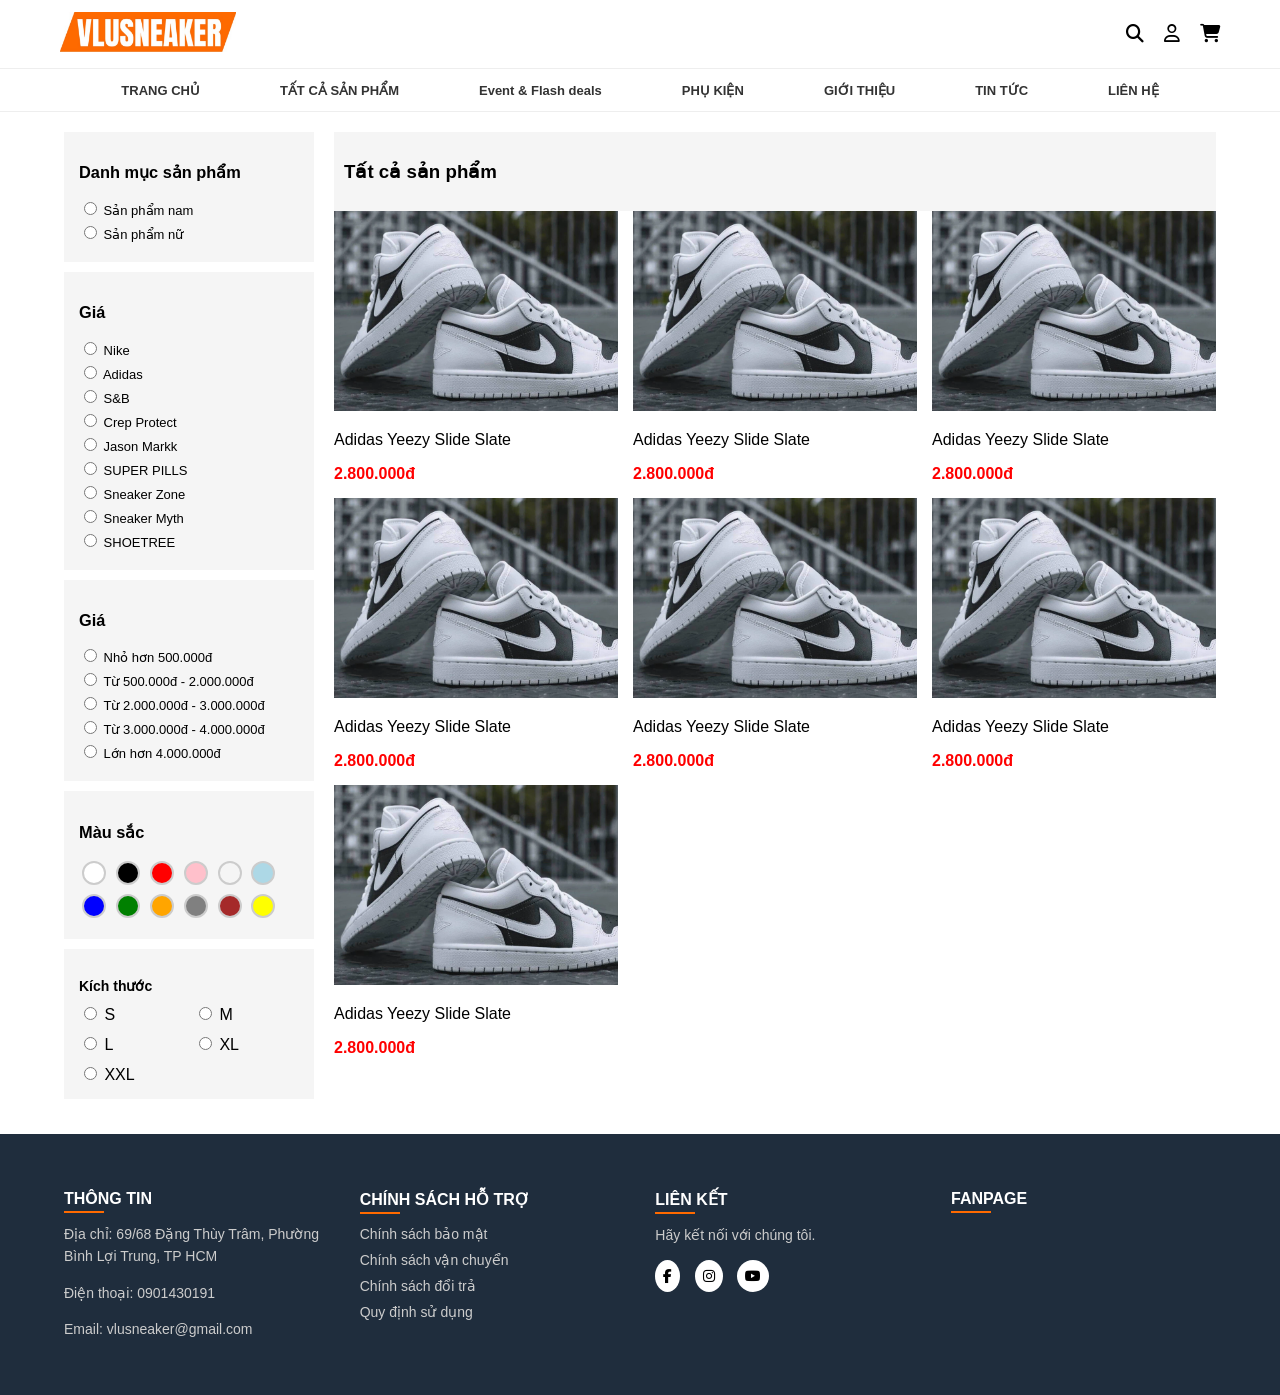
==== accessories.html @ dbb77ad2 "first commit" ====
<!DOCTYPE html>
<html lang="en">
<head>
    <meta charset="UTF-8">
    <meta name="viewport" content="width=device-width, initial-scale=1.0">

    <!-- CSS -->
    <link rel="stylesheet" href="css/header.css">
    <link rel="stylesheet" href="css/product.css">
    <link rel="stylesheet" href="css/footer.css">
    <title>Product</title>
</head>
<body>

<div id="header"></div>

<main class="container product-page">

    <!-- SIDEBAR -->
    <aside class="sidebar">
        <div class="filter">
            <h3>Danh mục sản phẩm</h3>
            <label><input type="radio" name="product" value="shoes"> Sản phẩm nam</label>
            <label><input type="radio" name="product" value="slippers"> Sản phẩm nữ</label>
        </div>
        <div class="filter">
            <h3>Giá</h3>

            <label>
                <input type="radio" name="brand" value="1"> Nike
            </label>

            <label>
                <input type="radio" name="brand" value="2"> Adidas
            </label>

            <label>
                <input type="radio" name="brand" value="3"> S&B
            </label>

            <label>
                <input type="radio" name="brand" value="4"> Crep Protect
            </label>

            <label>
                <input type="radio" name="brand" value="5"> Jason Markk
            </label>
            <label>
                <input type="radio" name="brand" value="6"> SUPER PILLS
            </label>
            <label>
                <input type="radio" name="brand" value="7"> Sneaker Zone
            </label>
            <label>
                <input type="radio" name="brand" value="8"> Sneaker Myth
            </label>
            <label>
                <input type="radio" name="brand" value="9"> SHOETREE
            </label>

        </div>
        <div class="filter">
            <h3>Giá</h3>

            <label>
                <input type="radio" name="price" value="1"> Nhỏ hơn 500.000đ
            </label>

            <label>
                <input type="radio" name="price" value="2"> Từ 500.000đ - 2.000.000đ
            </label>

            <label>
                <input type="radio" name="price" value="3"> Từ 2.000.000đ - 3.000.000đ
            </label>

            <label>
                <input type="radio" name="price" value="4"> Từ 3.000.000đ - 4.000.000đ
            </label>

            <label>
                <input type="radio" name="price" value="5"> Lớn hơn 4.000.000đ
            </label>

        </div>

        <div class="filter-color">
            <div>
                <h3>Màu sắc</h3>
            </div>
            <div>
                <label class="color-option">
                    <input type="radio" name="color">
                    <span class="color-circle white"></span>
                </label>

                <label class="color-option">
                    <input type="radio" name="color">
                    <span class="color-circle black"></span>
                </label>

                <label class="color-option">
                    <input type="radio" name="color">
                    <span class="color-circle red"></span>
                </label>

                <label class="color-option">
                    <input type="radio" name="color">
                    <span class="color-circle pink"></span>
                </label>
                <label class="color-option">
                    <input type="radio" name="color">
                    <span class="color-circle purple"></span>
                </label>
                <label class="color-option">
                    <input type="radio" name="color">
                    <span class="color-circle light-blue"></span>
                </label>
                <label class="color-option">
                    <input type="radio" name="color">
                    <span class="color-circle blue"></span>
                </label>
                <label class="color-option">
                    <input type="radio" name="color">
                    <span class="color-circle green"></span>
                </label>
                <label class="color-option">
                    <input type="radio" name="color">
                    <span class="color-circle orange"></span>
                </label>
                <label class="color-option">
                    <input type="radio" name="color">
                    <span class="color-circle grey"></span>
                </label>
                <label class="color-option">
                    <input type="radio" name="color">
                    <span class="color-circle brown"></span>
                </label>
                <label class="color-option">
                    <input type="radio" name="color">
                    <span class="color-circle yellow"></span>
                </label>
            </div>  
        </div>
        <div class="filter-size">
            <div>
                <h3>Kích thước</h3>
            </div>
            <div class="size-options">
                <label><input type="radio" name="size" value="small"> S</label>
                <label><input type="radio" name="size" value="medium"> M</label>
                <label><input type="radio" name="size" value="large"> L</label>
                <label><input type="radio" name="size" value="large"> XL</label>
                <label><input type="radio" name="size" value="large"> XXL</label>
            </div>
            
        </div>
    </aside>

    <!-- PRODUCT -->
    <div class="product-content">
        <div class="product-header">
            <h3>Tất cả sản phẩm</h3>
        </div>

        <div class="products">
            <div class="product">
                <a href="product-detail.html">
                    <img src="images/slide_index_1.webp">
                    <p>Adidas Yeezy Slide Slate</p>
                    <span>2.800.000đ</span>
                </a>
                <div class="product-actions">
                    <button class="btn cart">Thêm vào giỏ</button>
                    <button class="btn buy">Mua ngay</button>
                </div>
            </div>
            <div class="product">
                <a href="product-detail.html">
                    <img src="images/slide_index_1.webp">
                    <p>Adidas Yeezy Slide Slate</p>
                    <span>2.800.000đ</span>
                </a>
                <div class="product-actions">
                    <button class="btn cart">Thêm vào giỏ</button>
                    <button class="btn buy">Mua ngay</button>
                </div>
            </div>
            <div class="product">
                <a href="product-detail.html">
                    <img src="images/slide_index_1.webp">
                    <p>Adidas Yeezy Slide Slate</p>
                    <span>2.800.000đ</span>
                </a>
                <div class="product-actions">
                    <button class="btn cart">Thêm vào giỏ</button>
                    <button class="btn buy">Mua ngay</button>
                </div>
            </div>
            <div class="product">
                <a href="product-detail.html">
                    <img src="images/slide_index_1.webp">
                    <p>Adidas Yeezy Slide Slate</p>
                    <span>2.800.000đ</span>
                </a>
                <div class="product-actions">
                    <button class="btn cart">Thêm vào giỏ</button>
                    <button class="btn buy">Mua ngay</button>
                </div>
            </div>
            <div class="product">
                <a href="product-detail.html">
                    <img src="images/slide_index_1.webp">
                    <p>Adidas Yeezy Slide Slate</p>
                    <span>2.800.000đ</span>
                </a>
                <div class="product-actions">
                    <button class="btn cart">Thêm vào giỏ</button>
                    <button class="btn buy">Mua ngay</button>
                </div>
            </div>
            <div class="product">
                <a href="product-detail.html">
                    <img src="images/slide_index_1.webp">
                    <p>Adidas Yeezy Slide Slate</p>
                    <span>2.800.000đ</span>
                </a>
                <div class="product-actions">
                    <button class="btn cart">Thêm vào giỏ</button>
                    <button class="btn buy">Mua ngay</button>
                </div>
            </div>
            <div class="product">
                <a href="product-detail.html">
                    <img src="images/slide_index_1.webp">
                    <p>Adidas Yeezy Slide Slate</p>
                    <span>2.800.000đ</span>
                </a>
                <div class="product-actions">
                    <button class="btn cart">Thêm vào giỏ</button>
                    <button class="btn buy">Mua ngay</button>
                </div>
            </div>
        </div>
    </div>

</main>

<div id="footer"></div>

<script src="index.js"></script>

</body>
</html>
---- css/header.css ----
body{
    margin:0;
    font-family: "Poppins", sans-serif;
}

/* HEADER */
.header{
    background:white;
    border-bottom:1px solid #eee;
    position: relative;
    z-index: 1000;
}

.header-icons a {
    color:black;
}



/* TOP HEADER */

.top-header{
    display:flex;
    justify-content:space-between;
    align-items:center;
    padding:12px 60px;
}

.logo img{
    height:40px;
}

/* ICONS */

.header-icons{
    display:flex;
    gap:20px;
    align-items:center;
    font-size:18px;
}

.cart{
    position:relative;
}

/* NAVBAR */

.navbar{
    border-top:1px solid #eee;
}

.navbar > ul{
    list-style:none;
    display:flex;
    justify-content:center;
    padding:12px 0;
    margin:0;
    gap: 80px;
}

.navbar a{
    font-weight: 100;
    text-decoration:none;
    color:#333;
    font-size:13px;
    font-weight:600;
}

/* DROPDOWN */
.dropdown {
    position: relative;
}

.dropdown-menu {
    display: none;
    position: absolute;
    top: 100%; /* FIX QUAN TRỌNG */
    left: 0;
    background: white;
    box-shadow: 0 2px 10px rgba(0,0,0,0.1);
    list-style: none;
    padding: 10px 0;
    min-width: 150px;
    z-index: 10000; /* FIX */
}

.dropdown-menu li {
    padding: 8px 20px;
}

.dropdown-menu a {
    font-size: 13px;
}

.dropdown:hover .dropdown-menu {
    display: block;
}
---- css/product.css ----
/* PAGE */
.product-page {
    display: flex;
    padding: 20px;
    max-width: 1200px;
    margin: auto;
}

/* SIDEBAR */
.sidebar {
  width: 250px;
}

.filter, .filter-color, .filter-size {
  background: #f5f5f5;
  padding: 15px;
  margin-bottom: 15px;
}

.filter, .filter-color, .filter-size h3 {
  font-size: 14px;
  margin-bottom: 10px;
}

.filter label {
  display: block;
  font-size: 13px;
  margin: 5px 0;
}

/* CONTENT */
.product-content {
  flex: 1;
  width: 100%;
  margin-left: 20px;
}

.product-header {
  background: #f5f5f5;
  padding: 10px;

}

/* GRID */
.products {
  display: grid;
  grid-template-columns: repeat(3, 1fr);
  gap: 15px;
  width: 100%;
  margin: auto;
  
}

.product {
  text-align: left;
  position: relative;
    overflow: hidden;
}

.product::before {
    content: "";
    position: absolute;
    inset: 0;
    background: rgba(0,0,0,0.3);
    opacity: 0;
    transition: 0.3s;
}

.product:hover::before {
    opacity: 1;
}

.product-actions {
    position: absolute;
    left: 25%;
    width: 50%;
    display: flex;
    flex-direction: column;
    transition: 0.3s;
    opacity: 0;
    bottom: 60px;
    z-index: 3;
}

/* khi hover */
.product:hover .product-actions {
    opacity: 1;
    bottom: 50%;
}

/* style button */
.btn {
    padding: 8px 12px;
    border: none;
    cursor: pointer;
    font-size: 14px;
    border-radius: 5px;
}

/* nút giỏ */
.btn.cart {
    background: black;
    color: white;
}

/* nút mua */
.btn.buy {
    background: red;
    color: white;
}

.product img {
  width: 100%;
  height: 200px;
  object-fit: cover;
}

.product span {
  color: red;
  font-weight: bold;
}

.product a {
    text-decoration: none;
    color: inherit;
    position: relative;
    z-index: 1;
}

.filter-color{
    display: flex;
}

.color-option input{
    display: none;
}

.color-circle{
    margin: 3px;
    width: 20px;
    height: 20px;
    border-radius: 50%;
    display: inline-block;
    border: 2px solid #ccc;
    cursor: pointer;
}

/* màu */
.white{
    background: white;
}

.black{
    background: black;
}

.red{
    background: red;
}

.pink{
    background: pink;
}

.yellow{
    background: yellow;
}

.brown{
    background: brown;
}

.green{
    background: green;
}

.grey{
    background: grey;
}

.orange{
    background: orange;
}

.blue{
    background: blue;
}

.light-blue{
    background: lightblue;
}

/* khi chọn */
.color-option input:checked + .color-circle{
    border: 1px solid #000;
    transition: all 0.2s ease  ;
}

.filter-color {
    display: block;
    flex-wrap: wrap;
}

.size-options {
    display: grid;
    gap: 10px;
    grid-template-columns: repeat(2, 1fr);
}
---- css/footer.css ----
.footer {
  background: #1f2d3d;
  color: #ccc;
  padding: 40px 0;
  font-family: Arial, sans-serif;
}

.container {
  width: 90%;
  margin: auto;
  display: flex;
  justify-content: space-between;
  flex-wrap: wrap;
}

.footer-col {
  width: 23%;
}

.footer-col h3 {
  color: #fff;
  font-size: 16px;
  margin-bottom: 15px;
  position: relative;
}

.footer-col h3::after {
  content: "";
  width: 40px;
  height: 2px;
  background: #FF6A00;
  position: absolute;
  left: 0;
  bottom: -5px;
}

.footer-col p {
  font-size: 14px;
  line-height: 1.6;
}

.footer-col ul {
  list-style: none;
  padding: 0;
}

.footer-col ul li {
  margin-bottom: 8px;
}

.footer-col ul li a {
  text-decoration: none;
  color: #ccc;
  font-size: 14px;
}

.footer-col ul li a:hover {
  color: #fff;
}

.social a {
  display: inline-block;
  margin-right: 10px;
  color: black;
  background: white;
  padding: 8px;
  border-radius: 50%;
  font-size: 14px;
}

.social a:hover {
  background: #FF6A00;
}
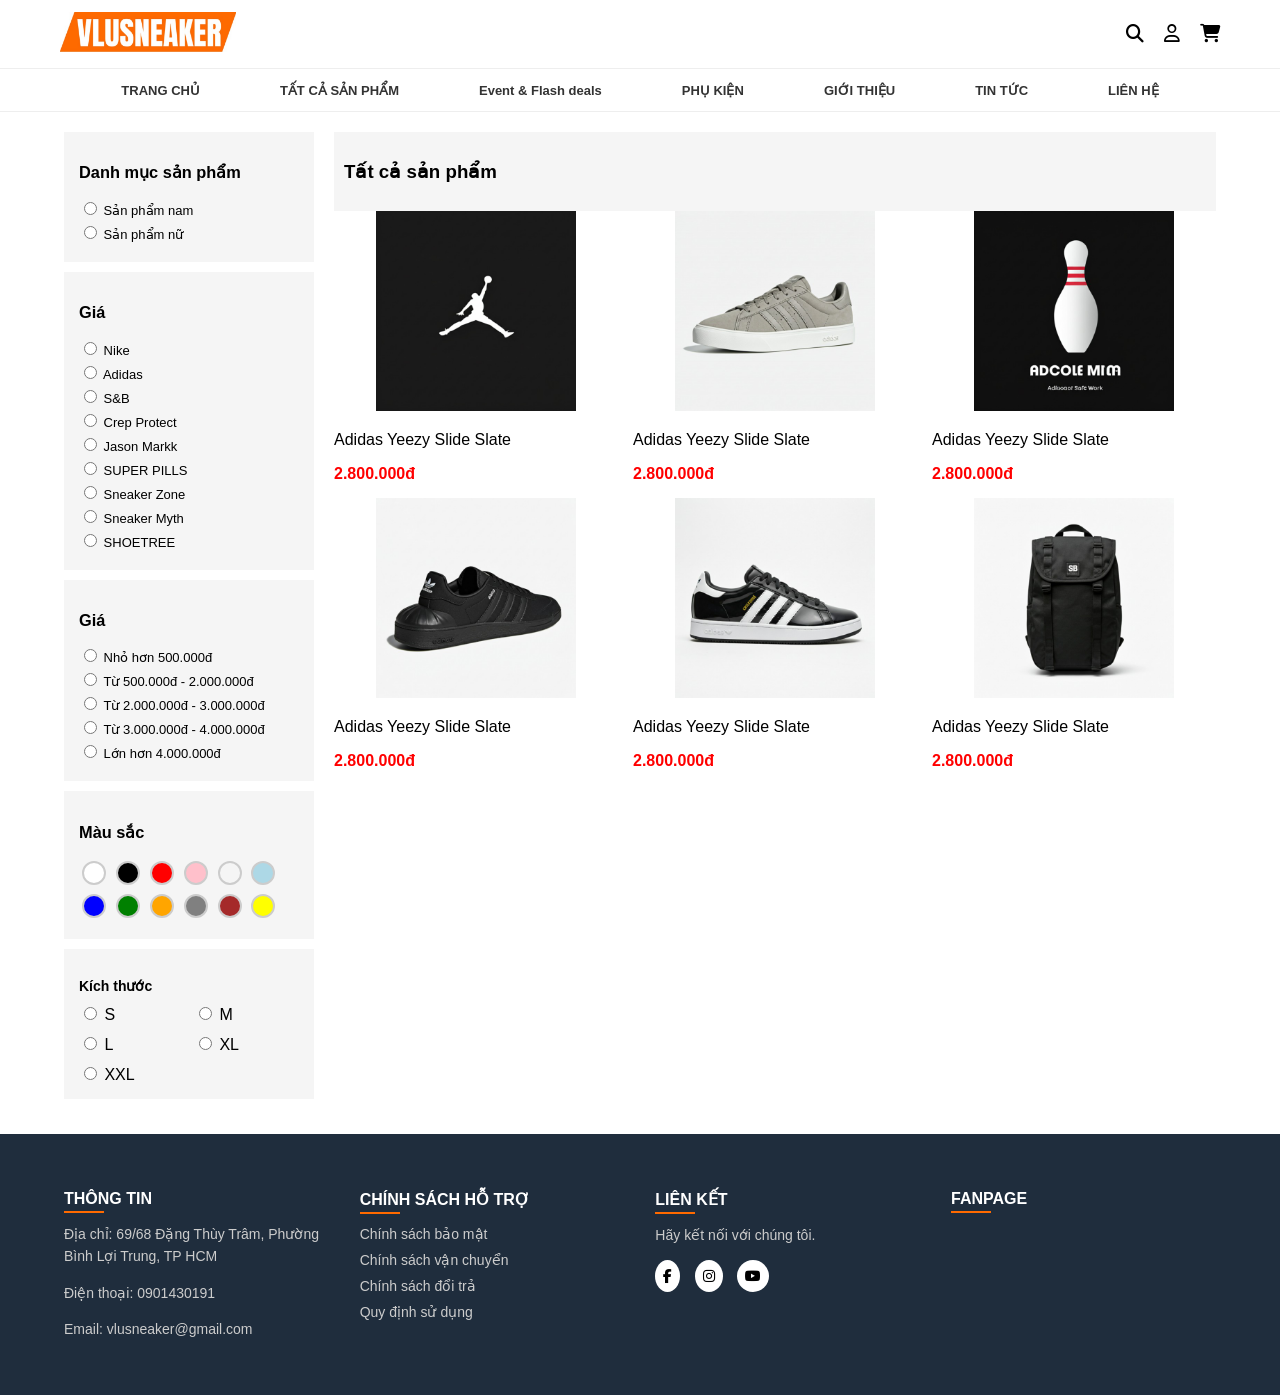
==== commit 06d11726: "update" ====
--- a/accessories.html
+++ b/accessories.html
@@ -19,50 +19,54 @@
     <!-- SIDEBAR -->
     <aside class="sidebar">
         <div class="filter">
-            <h3>Danh mục sản phẩm</h3>
-            <label><input type="radio" name="product" value="shoes"> Sản phẩm nam</label>
+            <h3 class="filter-title">Danh mục sản phẩm</h3>
+            <div class="filter-content">
+                <label><input type="radio" name="product" value="shoes"> Sản phẩm nam</label>
             <label><input type="radio" name="product" value="slippers"> Sản phẩm nữ</label>
+            </div>  
         </div>
         <div class="filter">
-            <h3>Giá</h3>
-
-            <label>
+            <h3 class="filter-title">Giá</h3>
+            <div class="filter-content">
+                <label>
                 <input type="radio" name="brand" value="1"> Nike
-            </label>
-
-            <label>
-                <input type="radio" name="brand" value="2"> Adidas
-            </label>
-
-            <label>
-                <input type="radio" name="brand" value="3"> S&B
-            </label>
-
-            <label>
-                <input type="radio" name="brand" value="4"> Crep Protect
-            </label>
-
-            <label>
-                <input type="radio" name="brand" value="5"> Jason Markk
-            </label>
-            <label>
-                <input type="radio" name="brand" value="6"> SUPER PILLS
-            </label>
-            <label>
-                <input type="radio" name="brand" value="7"> Sneaker Zone
-            </label>
-            <label>
-                <input type="radio" name="brand" value="8"> Sneaker Myth
-            </label>
-            <label>
-                <input type="radio" name="brand" value="9"> SHOETREE
-            </label>
+                </label>
+
+                <label>
+                    <input type="radio" name="brand" value="2"> Adidas
+                </label>
+
+                <label>
+                    <input type="radio" name="brand" value="3"> S&B
+                </label>
+
+                <label>
+                    <input type="radio" name="brand" value="4"> Crep Protect
+                </label>
+
+                <label>
+                    <input type="radio" name="brand" value="5"> Jason Markk
+                </label>
+                <label>
+                    <input type="radio" name="brand" value="6"> SUPER PILLS
+                </label>
+                <label>
+                    <input type="radio" name="brand" value="7"> Sneaker Zone
+                </label>
+                <label>
+                    <input type="radio" name="brand" value="8"> Sneaker Myth
+                </label>
+                <label>
+                    <input type="radio" name="brand" value="9"> SHOETREE
+                </label>
+            </div>
+            
 
         </div>
         <div class="filter">
-            <h3>Giá</h3>
-
-            <label>
+            <h3 class="filter-title">Giá</h3>
+            <div class="filter-content">
+                <label>
                 <input type="radio" name="price" value="1"> Nhỏ hơn 500.000đ
             </label>
 
@@ -81,14 +85,16 @@
             <label>
                 <input type="radio" name="price" value="5"> Lớn hơn 4.000.000đ
             </label>
+            </div>
+            
 
         </div>
 
         <div class="filter-color">
             <div>
-                <h3>Màu sắc</h3>
-            </div>
-            <div>
+                <h3 class="filter-title">Màu sắc</h3>
+            </div>
+            <div class="filter-content">
                 <label class="color-option">
                     <input type="radio" name="color">
                     <span class="color-circle white"></span>
@@ -144,9 +150,9 @@
         </div>
         <div class="filter-size">
             <div>
-                <h3>Kích thước</h3>
-            </div>
-            <div class="size-options">
+                <h3 class="filter-title">Kích thước</h3>
+            </div>
+            <div class="filter-content size-options">
                 <label><input type="radio" name="size" value="small"> S</label>
                 <label><input type="radio" name="size" value="medium"> M</label>
                 <label><input type="radio" name="size" value="large"> L</label>
@@ -166,73 +172,62 @@
         <div class="products">
             <div class="product">
                 <a href="product-detail.html">
-                    <img src="images/slide_index_1.webp">
-                    <p>Adidas Yeezy Slide Slate</p>
-                    <span>2.800.000đ</span>
-                </a>
-                <div class="product-actions">
-                    <button class="btn cart">Thêm vào giỏ</button>
-                    <button class="btn buy">Mua ngay</button>
-                </div>
-            </div>
-            <div class="product">
-                <a href="product-detail.html">
-                    <img src="images/slide_index_1.webp">
-                    <p>Adidas Yeezy Slide Slate</p>
-                    <span>2.800.000đ</span>
-                </a>
-                <div class="product-actions">
-                    <button class="btn cart">Thêm vào giỏ</button>
-                    <button class="btn buy">Mua ngay</button>
-                </div>
-            </div>
-            <div class="product">
-                <a href="product-detail.html">
-                    <img src="images/slide_index_1.webp">
-                    <p>Adidas Yeezy Slide Slate</p>
-                    <span>2.800.000đ</span>
-                </a>
-                <div class="product-actions">
-                    <button class="btn cart">Thêm vào giỏ</button>
-                    <button class="btn buy">Mua ngay</button>
-                </div>
-            </div>
-            <div class="product">
-                <a href="product-detail.html">
-                    <img src="images/slide_index_1.webp">
-                    <p>Adidas Yeezy Slide Slate</p>
-                    <span>2.800.000đ</span>
-                </a>
-                <div class="product-actions">
-                    <button class="btn cart">Thêm vào giỏ</button>
-                    <button class="btn buy">Mua ngay</button>
-                </div>
-            </div>
-            <div class="product">
-                <a href="product-detail.html">
-                    <img src="images/slide_index_1.webp">
-                    <p>Adidas Yeezy Slide Slate</p>
-                    <span>2.800.000đ</span>
-                </a>
-                <div class="product-actions">
-                    <button class="btn cart">Thêm vào giỏ</button>
-                    <button class="btn buy">Mua ngay</button>
-                </div>
-            </div>
-            <div class="product">
-                <a href="product-detail.html">
-                    <img src="images/slide_index_1.webp">
-                    <p>Adidas Yeezy Slide Slate</p>
-                    <span>2.800.000đ</span>
-                </a>
-                <div class="product-actions">
-                    <button class="btn cart">Thêm vào giỏ</button>
-                    <button class="btn buy">Mua ngay</button>
-                </div>
-            </div>
-            <div class="product">
-                <a href="product-detail.html">
-                    <img src="images/slide_index_1.webp">
+                    <img src="images/10.jpg">
+                    <p>Adidas Yeezy Slide Slate</p>
+                    <span>2.800.000đ</span>
+                </a>
+                <div class="product-actions">
+                    <button class="btn cart">Thêm vào giỏ</button>
+                    <button class="btn buy">Mua ngay</button>
+                </div>
+            </div>
+            <div class="product">
+                <a href="product-detail.html">
+                    <img src="images/11.jpg">
+                    <p>Adidas Yeezy Slide Slate</p>
+                    <span>2.800.000đ</span>
+                </a>
+                <div class="product-actions">
+                    <button class="btn cart">Thêm vào giỏ</button>
+                    <button class="btn buy">Mua ngay</button>
+                </div>
+            </div>
+            <div class="product">
+                <a href="product-detail.html">
+                    <img src="images/12.jpg">
+                    <p>Adidas Yeezy Slide Slate</p>
+                    <span>2.800.000đ</span>
+                </a>
+                <div class="product-actions">
+                    <button class="btn cart">Thêm vào giỏ</button>
+                    <button class="btn buy">Mua ngay</button>
+                </div>
+            </div>
+            <div class="product">
+                <a href="product-detail.html">
+                    <img src="images/13.jpg">
+                    <p>Adidas Yeezy Slide Slate</p>
+                    <span>2.800.000đ</span>
+                </a>
+                <div class="product-actions">
+                    <button class="btn cart">Thêm vào giỏ</button>
+                    <button class="btn buy">Mua ngay</button>
+                </div>
+            </div>
+            <div class="product">
+                <a href="product-detail.html">
+                    <img src="images/14.jpg">
+                    <p>Adidas Yeezy Slide Slate</p>
+                    <span>2.800.000đ</span>
+                </a>
+                <div class="product-actions">
+                    <button class="btn cart">Thêm vào giỏ</button>
+                    <button class="btn buy">Mua ngay</button>
+                </div>
+            </div>
+            <div class="product">
+                <a href="product-detail.html">
+                    <img src="images/15.jpg">
                     <p>Adidas Yeezy Slide Slate</p>
                     <span>2.800.000đ</span>
                 </a>
--- a/css/header.css
+++ b/css/header.css
@@ -94,4 +94,84 @@
 
 .dropdown:hover .dropdown-menu {
     display: block;
+}
+
+/* HAMBURGER */
+
+.menu-toggle{
+    display:none;
+    font-size:22px;
+    cursor:pointer;
+}
+
+
+/* HAMBURGER */
+
+.menu-toggle{
+    display:none;
+    font-size:22px;
+    cursor:pointer;
+}
+
+.close-menu{
+    display:none;
+    font-size:22px;
+    cursor:pointer;
+}
+
+
+/* MOBILE */
+
+@media (max-width:768px){
+
+.top-header{
+    padding:12px 20px;
+}
+
+.menu-toggle{
+    display:block;
+}
+
+.navbar{
+    position:fixed;
+    top:0;
+    left:-100%;
+    width:260px;
+    height:100%;
+    background:#2f3942;
+    transition:0.3s;
+    padding-top:80px;
+}
+
+.navbar.active{
+    left:0;
+}
+
+.navbar > ul{
+    display:flex;
+    flex-direction:column;
+    gap:0;
+    padding:0;
+}
+
+.navbar li{
+    width:100%;
+    border-bottom:1px solid rgba(255,255,255,0.1);
+}
+
+.navbar a{
+    display:block;
+    padding:15px 20px;
+    color:white;
+}
+
+.close-menu{
+    display: block;
+    position:absolute;
+    top:20px;
+    right:20px;
+    font-size:24px;
+    color:white;
+    cursor:pointer;
+}
 }
--- a/css/product.css
+++ b/css/product.css
@@ -2,7 +2,7 @@
 .product-page {
     display: flex;
     padding: 20px;
-    max-width: 1200px;
+    max-width: 90%;
     margin: auto;
 }
 
@@ -48,7 +48,6 @@
   gap: 15px;
   width: 100%;
   margin: auto;
-  
 }
 
 .product {
@@ -66,9 +65,6 @@
     transition: 0.3s;
 }
 
-.product:hover::before {
-    opacity: 1;
-}
 
 .product-actions {
     position: absolute;
@@ -112,7 +108,11 @@
 .product img {
   width: 100%;
   height: 200px;
-  object-fit: cover;
+  object-fit: contain;
+}
+
+.product img:hover {
+  opacity: 5;
 }
 
 .product span {
@@ -206,3 +206,67 @@
     gap: 10px;
     grid-template-columns: repeat(2, 1fr);
 }
+
+.filter-title{
+    display:flex;
+    justify-content:space-between;
+    align-items:center;
+}
+
+@media (max-width:768px){
+
+    .sidebar{
+        width: 100%;
+    }
+    .filter, .filter-color, .filter-size {
+        max-width: 100%;
+    }
+    .filter-title{
+        cursor:pointer;
+        
+    }
+
+    .filter-title::after{
+        content:"+";
+        font-size:20px;
+        font-weight:bold;
+    }
+
+    .filter-title.active::after{
+        content:"-";
+    }
+
+    .filter-content{
+        max-height: 0;
+    overflow: hidden;
+    transition: max-height 0.3s ease;  
+    }
+
+    .filter-content.show{
+        max-height: 500px; 
+    }
+
+    .product-page{
+        flex-direction: column;
+    }
+
+    .product-content{
+        margin-left: 0;
+        width: 100%;
+    }
+
+    .products {
+        display: grid;
+        grid-template-columns: repeat(2, 1fr);
+        gap: 15px;
+        width: 100%;
+        margin: auto;
+        object-fit: contain;
+    }
+
+    .product img {
+        width: 100%;
+        height: 100px;
+        object-fit: contain;
+    }
+}
--- a/css/footer.css
+++ b/css/footer.css
@@ -70,4 +70,15 @@
 
 .social a:hover {
   background: #FF6A00;
+}
+
+@media (max-width: 768px) {
+  .container {
+    display: block;
+  }
+
+  .footer-col {
+    width: 100%;
+    margin-bottom: 30px;
+  }
 }
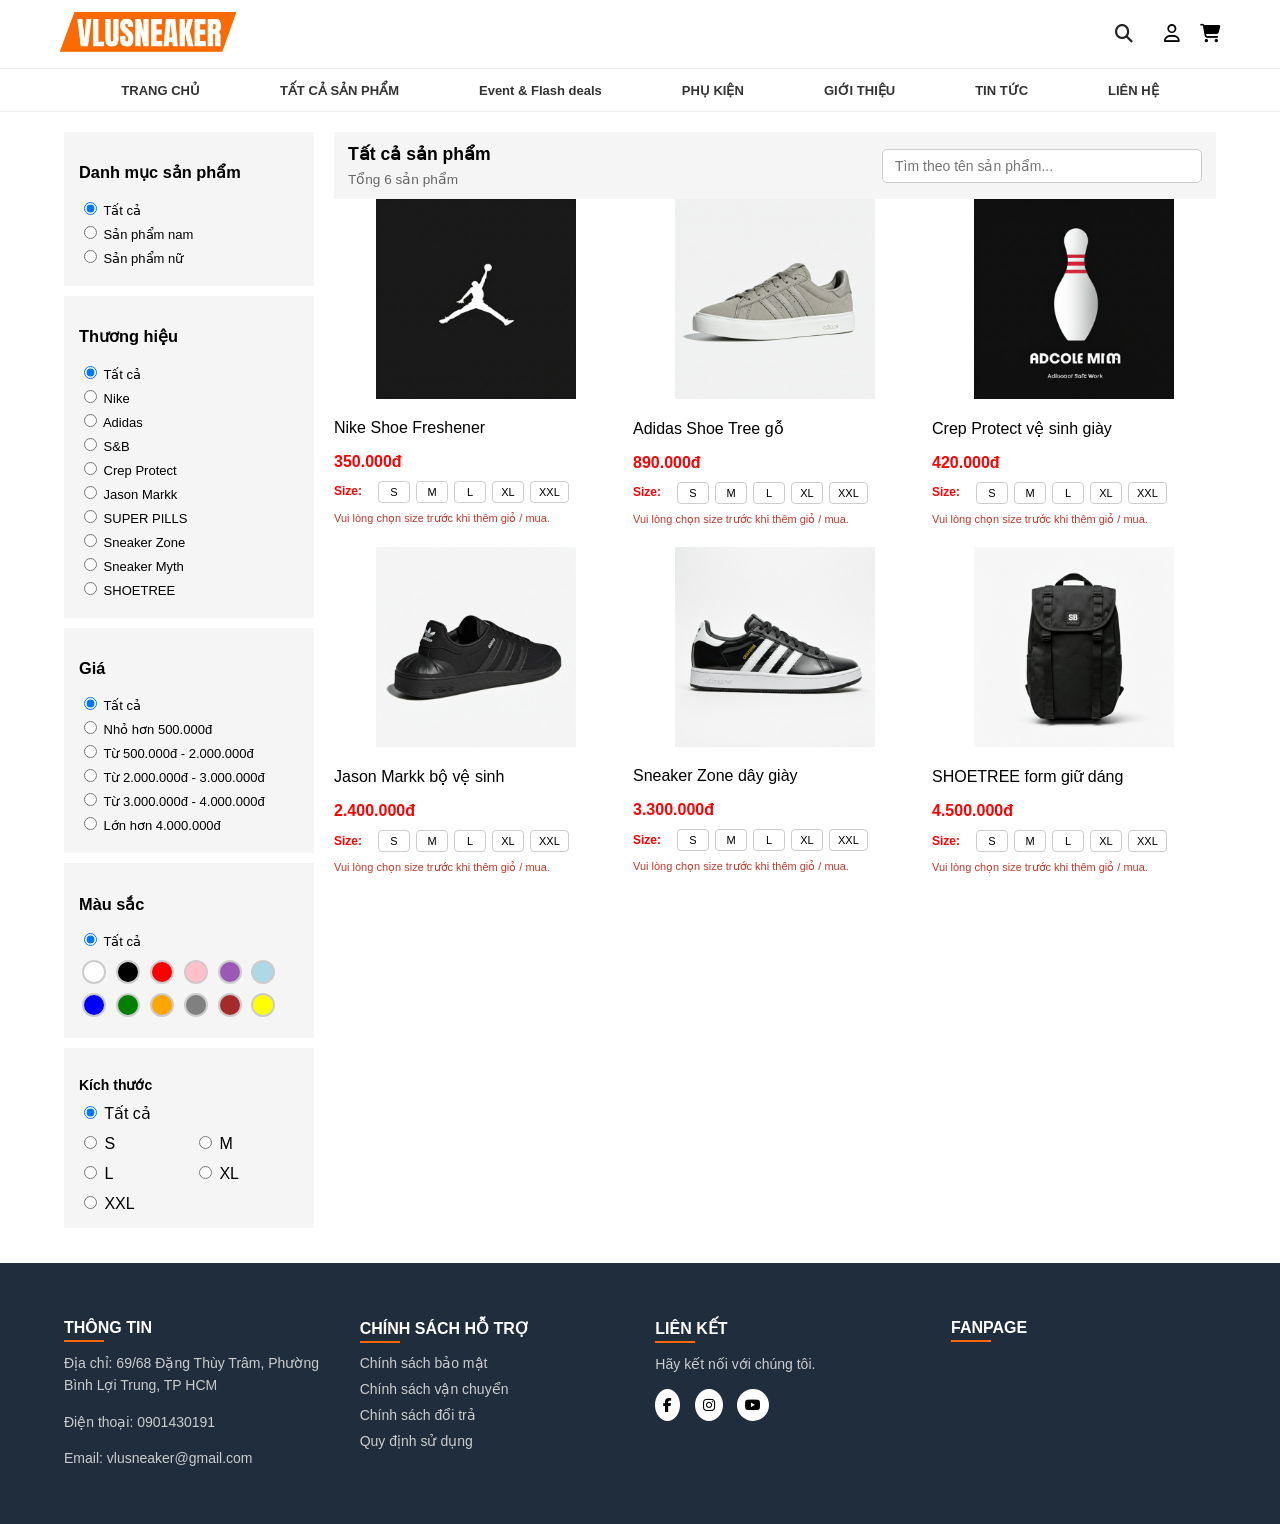
==== commit 979bb7f9: "last update" ====
--- a/accessories.html
+++ b/accessories.html
@@ -8,86 +8,81 @@
     <link rel="stylesheet" href="css/header.css">
     <link rel="stylesheet" href="css/product.css">
     <link rel="stylesheet" href="css/footer.css">
-    <title>Product</title>
+    <title>Phụ kiện</title>
 </head>
 <body>
 
 <div id="header"></div>
 
-<main class="container product-page">
+<main class="container product-page" data-listing-type="accessories">
 
     <!-- SIDEBAR -->
     <aside class="sidebar">
         <div class="filter">
             <h3 class="filter-title">Danh mục sản phẩm</h3>
             <div class="filter-content">
+                <label><input type="radio" name="product" value="all" checked> Tất cả</label>
                 <label><input type="radio" name="product" value="shoes"> Sản phẩm nam</label>
-            <label><input type="radio" name="product" value="slippers"> Sản phẩm nữ</label>
+                <label><input type="radio" name="product" value="slippers"> Sản phẩm nữ</label>
             </div>  
+        </div>
+        <div class="filter">
+            <h3 class="filter-title">Thương hiệu</h3>
+            <div class="filter-content">
+                <label>
+                    <input type="radio" name="brand" value="all" checked> Tất cả
+                </label>
+                <label>
+                    <input type="radio" name="brand" value="1"> Nike
+                </label>
+                <label>
+                    <input type="radio" name="brand" value="2"> Adidas
+                </label>
+                <label>
+                    <input type="radio" name="brand" value="3"> S&B
+                </label>
+                <label>
+                    <input type="radio" name="brand" value="4"> Crep Protect
+                </label>
+                <label>
+                    <input type="radio" name="brand" value="5"> Jason Markk
+                </label>
+                <label>
+                    <input type="radio" name="brand" value="6"> SUPER PILLS
+                </label>
+                <label>
+                    <input type="radio" name="brand" value="7"> Sneaker Zone
+                </label>
+                <label>
+                    <input type="radio" name="brand" value="8"> Sneaker Myth
+                </label>
+                <label>
+                    <input type="radio" name="brand" value="9"> SHOETREE
+                </label>
+            </div>
         </div>
         <div class="filter">
             <h3 class="filter-title">Giá</h3>
             <div class="filter-content">
                 <label>
-                <input type="radio" name="brand" value="1"> Nike
-                </label>
-
-                <label>
-                    <input type="radio" name="brand" value="2"> Adidas
-                </label>
-
-                <label>
-                    <input type="radio" name="brand" value="3"> S&B
-                </label>
-
-                <label>
-                    <input type="radio" name="brand" value="4"> Crep Protect
-                </label>
-
-                <label>
-                    <input type="radio" name="brand" value="5"> Jason Markk
-                </label>
-                <label>
-                    <input type="radio" name="brand" value="6"> SUPER PILLS
-                </label>
-                <label>
-                    <input type="radio" name="brand" value="7"> Sneaker Zone
-                </label>
-                <label>
-                    <input type="radio" name="brand" value="8"> Sneaker Myth
-                </label>
-                <label>
-                    <input type="radio" name="brand" value="9"> SHOETREE
-                </label>
-            </div>
-            
-
-        </div>
-        <div class="filter">
-            <h3 class="filter-title">Giá</h3>
-            <div class="filter-content">
-                <label>
-                <input type="radio" name="price" value="1"> Nhỏ hơn 500.000đ
-            </label>
-
-            <label>
-                <input type="radio" name="price" value="2"> Từ 500.000đ - 2.000.000đ
-            </label>
-
-            <label>
-                <input type="radio" name="price" value="3"> Từ 2.000.000đ - 3.000.000đ
-            </label>
-
-            <label>
-                <input type="radio" name="price" value="4"> Từ 3.000.000đ - 4.000.000đ
-            </label>
-
-            <label>
-                <input type="radio" name="price" value="5"> Lớn hơn 4.000.000đ
-            </label>
-            </div>
-            
-
+                    <input type="radio" name="price" value="all" checked> Tất cả
+                </label>
+                <label>
+                    <input type="radio" name="price" value="1"> Nhỏ hơn 500.000đ
+                </label>
+                <label>
+                    <input type="radio" name="price" value="2"> Từ 500.000đ - 2.000.000đ
+                </label>
+                <label>
+                    <input type="radio" name="price" value="3"> Từ 2.000.000đ - 3.000.000đ
+                </label>
+                <label>
+                    <input type="radio" name="price" value="4"> Từ 3.000.000đ - 4.000.000đ
+                </label>
+                <label>
+                    <input type="radio" name="price" value="5"> Lớn hơn 4.000.000đ
+                </label>
+            </div>
         </div>
 
         <div class="filter-color">
@@ -95,55 +90,53 @@
                 <h3 class="filter-title">Màu sắc</h3>
             </div>
             <div class="filter-content">
-                <label class="color-option">
-                    <input type="radio" name="color">
+                <label class="color-filter-all"><input type="radio" name="color" value="all" checked> Tất cả</label>
+                <label class="color-option">
+                    <input type="radio" name="color" value="white">
                     <span class="color-circle white"></span>
                 </label>
-
-                <label class="color-option">
-                    <input type="radio" name="color">
+                <label class="color-option">
+                    <input type="radio" name="color" value="black">
                     <span class="color-circle black"></span>
                 </label>
-
-                <label class="color-option">
-                    <input type="radio" name="color">
+                <label class="color-option">
+                    <input type="radio" name="color" value="red">
                     <span class="color-circle red"></span>
                 </label>
-
-                <label class="color-option">
-                    <input type="radio" name="color">
+                <label class="color-option">
+                    <input type="radio" name="color" value="pink">
                     <span class="color-circle pink"></span>
                 </label>
                 <label class="color-option">
-                    <input type="radio" name="color">
+                    <input type="radio" name="color" value="purple">
                     <span class="color-circle purple"></span>
                 </label>
                 <label class="color-option">
-                    <input type="radio" name="color">
+                    <input type="radio" name="color" value="light-blue">
                     <span class="color-circle light-blue"></span>
                 </label>
                 <label class="color-option">
-                    <input type="radio" name="color">
+                    <input type="radio" name="color" value="blue">
                     <span class="color-circle blue"></span>
                 </label>
                 <label class="color-option">
-                    <input type="radio" name="color">
+                    <input type="radio" name="color" value="green">
                     <span class="color-circle green"></span>
                 </label>
                 <label class="color-option">
-                    <input type="radio" name="color">
+                    <input type="radio" name="color" value="orange">
                     <span class="color-circle orange"></span>
                 </label>
                 <label class="color-option">
-                    <input type="radio" name="color">
+                    <input type="radio" name="color" value="grey">
                     <span class="color-circle grey"></span>
                 </label>
                 <label class="color-option">
-                    <input type="radio" name="color">
+                    <input type="radio" name="color" value="brown">
                     <span class="color-circle brown"></span>
                 </label>
                 <label class="color-option">
-                    <input type="radio" name="color">
+                    <input type="radio" name="color" value="yellow">
                     <span class="color-circle yellow"></span>
                 </label>
             </div>  
@@ -153,87 +146,94 @@
                 <h3 class="filter-title">Kích thước</h3>
             </div>
             <div class="filter-content size-options">
-                <label><input type="radio" name="size" value="small"> S</label>
-                <label><input type="radio" name="size" value="medium"> M</label>
-                <label><input type="radio" name="size" value="large"> L</label>
-                <label><input type="radio" name="size" value="large"> XL</label>
-                <label><input type="radio" name="size" value="large"> XXL</label>
-            </div>
-            
+                <label class="size-option-all"><input type="radio" name="size" value="all" checked> Tất cả</label>
+                <label><input type="radio" name="size" value="s"> S</label>
+                <label><input type="radio" name="size" value="m"> M</label>
+                <label><input type="radio" name="size" value="l"> L</label>
+                <label><input type="radio" name="size" value="xl"> XL</label>
+                <label><input type="radio" name="size" value="xxl"> XXL</label>
+            </div>
         </div>
     </aside>
 
     <!-- PRODUCT -->
     <div class="product-content">
         <div class="product-header">
-            <h3>Tất cả sản phẩm</h3>
+            <div class="product-header-titles">
+                <h3>Tất cả sản phẩm</h3>
+                <p class="product-list-count" aria-live="polite"></p>
+            </div>
+            <label class="product-search-wrap">
+                <span class="visually-hidden">Tìm theo tên sản phẩm</span>
+                <input type="search" class="product-search" placeholder="Tìm theo tên sản phẩm..." autocomplete="off">
+            </label>
         </div>
 
         <div class="products">
-            <div class="product">
-                <a href="product-detail.html">
-                    <img src="images/10.jpg">
-                    <p>Adidas Yeezy Slide Slate</p>
-                    <span>2.800.000đ</span>
-                </a>
-                <div class="product-actions">
-                    <button class="btn cart">Thêm vào giỏ</button>
-                    <button class="btn buy">Mua ngay</button>
-                </div>
-            </div>
-            <div class="product">
-                <a href="product-detail.html">
-                    <img src="images/11.jpg">
-                    <p>Adidas Yeezy Slide Slate</p>
-                    <span>2.800.000đ</span>
-                </a>
-                <div class="product-actions">
-                    <button class="btn cart">Thêm vào giỏ</button>
-                    <button class="btn buy">Mua ngay</button>
-                </div>
-            </div>
-            <div class="product">
-                <a href="product-detail.html">
-                    <img src="images/12.jpg">
-                    <p>Adidas Yeezy Slide Slate</p>
-                    <span>2.800.000đ</span>
-                </a>
-                <div class="product-actions">
-                    <button class="btn cart">Thêm vào giỏ</button>
-                    <button class="btn buy">Mua ngay</button>
-                </div>
-            </div>
-            <div class="product">
-                <a href="product-detail.html">
-                    <img src="images/13.jpg">
-                    <p>Adidas Yeezy Slide Slate</p>
-                    <span>2.800.000đ</span>
-                </a>
-                <div class="product-actions">
-                    <button class="btn cart">Thêm vào giỏ</button>
-                    <button class="btn buy">Mua ngay</button>
-                </div>
-            </div>
-            <div class="product">
-                <a href="product-detail.html">
-                    <img src="images/14.jpg">
-                    <p>Adidas Yeezy Slide Slate</p>
-                    <span>2.800.000đ</span>
-                </a>
-                <div class="product-actions">
-                    <button class="btn cart">Thêm vào giỏ</button>
-                    <button class="btn buy">Mua ngay</button>
-                </div>
-            </div>
-            <div class="product">
-                <a href="product-detail.html">
-                    <img src="images/15.jpg">
-                    <p>Adidas Yeezy Slide Slate</p>
-                    <span>2.800.000đ</span>
-                </a>
-                <div class="product-actions">
-                    <button class="btn cart">Thêm vào giỏ</button>
-                    <button class="btn buy">Mua ngay</button>
+            <div class="product" data-category="shoes" data-brand="1" data-price="350000" data-color="white" data-size="m">
+                <a href="product-detail.html?id=acc-1">
+                    <img src="images/10.jpg" alt="">
+                    <p>Nike Shoe Freshener</p>
+                    <span>350.000đ</span>
+                </a>
+                <div class="product-actions">
+                    <button type="button" class="btn cart">Thêm vào giỏ</button>
+                    <button type="button" class="btn buy">Mua ngay</button>
+                </div>
+            </div>
+            <div class="product" data-category="slippers" data-brand="2" data-price="890000" data-color="black" data-size="s">
+                <a href="product-detail.html?id=acc-2">
+                    <img src="images/11.jpg" alt="">
+                    <p>Adidas Shoe Tree gỗ</p>
+                    <span>890.000đ</span>
+                </a>
+                <div class="product-actions">
+                    <button type="button" class="btn cart">Thêm vào giỏ</button>
+                    <button type="button" class="btn buy">Mua ngay</button>
+                </div>
+            </div>
+            <div class="product" data-category="shoes" data-brand="4" data-price="420000" data-color="red" data-size="l">
+                <a href="product-detail.html?id=acc-3">
+                    <img src="images/12.jpg" alt="">
+                    <p>Crep Protect vệ sinh giày</p>
+                    <span>420.000đ</span>
+                </a>
+                <div class="product-actions">
+                    <button type="button" class="btn cart">Thêm vào giỏ</button>
+                    <button type="button" class="btn buy">Mua ngay</button>
+                </div>
+            </div>
+            <div class="product" data-category="slippers" data-brand="5" data-price="2400000" data-color="blue" data-size="xl">
+                <a href="product-detail.html?id=acc-4">
+                    <img src="images/13.jpg" alt="">
+                    <p>Jason Markk bộ vệ sinh</p>
+                    <span>2.400.000đ</span>
+                </a>
+                <div class="product-actions">
+                    <button type="button" class="btn cart">Thêm vào giỏ</button>
+                    <button type="button" class="btn buy">Mua ngay</button>
+                </div>
+            </div>
+            <div class="product" data-category="shoes" data-brand="7" data-price="3300000" data-color="grey" data-size="xxl">
+                <a href="product-detail.html?id=acc-5">
+                    <img src="images/14.jpg" alt="">
+                    <p>Sneaker Zone dây giày</p>
+                    <span>3.300.000đ</span>
+                </a>
+                <div class="product-actions">
+                    <button type="button" class="btn cart">Thêm vào giỏ</button>
+                    <button type="button" class="btn buy">Mua ngay</button>
+                </div>
+            </div>
+            <div class="product" data-category="slippers" data-brand="9" data-price="4500000" data-color="green" data-size="m">
+                <a href="product-detail.html?id=acc-6">
+                    <img src="images/15.jpg" alt="">
+                    <p>SHOETREE form giữ dáng</p>
+                    <span>4.500.000đ</span>
+                </a>
+                <div class="product-actions">
+                    <button type="button" class="btn cart">Thêm vào giỏ</button>
+                    <button type="button" class="btn buy">Mua ngay</button>
                 </div>
             </div>
         </div>
@@ -246,4 +246,4 @@
 <script src="index.js"></script>
 
 </body>
-</html>+</html>
--- a/css/product.css
+++ b/css/product.css
@@ -37,8 +37,60 @@
 
 .product-header {
   background: #f5f5f5;
-  padding: 10px;
-
+  padding: 12px 14px;
+  display: flex;
+  flex-wrap: wrap;
+  align-items: center;
+  gap: 12px 16px;
+  justify-content: space-between;
+}
+
+.product-header-titles {
+  flex: 0 1 auto;
+  min-width: 0;
+}
+
+.product-header h3 {
+  margin: 0;
+  font-size: 1.1rem;
+}
+
+.product-list-count {
+  margin: 6px 0 0;
+  font-size: 0.85rem;
+  color: #666;
+}
+
+.product-search-wrap {
+  flex: 1 1 200px;
+  max-width: 320px;
+  min-width: 160px;
+}
+
+.product-search {
+  width: 100%;
+  padding: 8px 12px;
+  font-size: 14px;
+  border: 1px solid #ccc;
+  border-radius: 5px;
+  box-sizing: border-box;
+}
+
+.product-search:focus {
+  outline: none;
+  border-color: #333;
+}
+
+.visually-hidden {
+  position: absolute;
+  width: 1px;
+  height: 1px;
+  padding: 0;
+  margin: -1px;
+  overflow: hidden;
+  clip: rect(0, 0, 0, 0);
+  white-space: nowrap;
+  border: 0;
 }
 
 /* GRID */
@@ -63,16 +115,20 @@
     background: rgba(0,0,0,0.3);
     opacity: 0;
     transition: 0.3s;
+    pointer-events: none;
 }
 
 
 .product-actions {
     position: absolute;
-    left: 25%;
-    width: 50%;
+    left: 50%;
+    transform: translateX(-50%);
+    width: calc(100% - 24px);
+    max-width: 200px;
     display: flex;
     flex-direction: column;
-    transition: 0.3s;
+    gap: 8px;
+    transition: opacity 0.3s, bottom 0.3s;
     opacity: 0;
     bottom: 60px;
     z-index: 3;
@@ -82,27 +138,73 @@
 .product:hover .product-actions {
     opacity: 1;
     bottom: 50%;
-}
-
-/* style button */
-.btn {
-    padding: 8px 12px;
+    transform: translateX(-50%) translateY(0);
+}
+
+/* nút trong thẻ sản phẩm */
+.product-actions .btn {
+    width: 100%;
+    padding: 10px 14px;
     border: none;
     cursor: pointer;
-    font-size: 14px;
-    border-radius: 5px;
-}
-
-/* nút giỏ */
-.btn.cart {
-    background: black;
-    color: white;
-}
-
-/* nút mua */
-.btn.buy {
-    background: red;
-    color: white;
+    font-size: 13px;
+    font-weight: 600;
+    border-radius: 8px;
+    letter-spacing: 0.02em;
+    transition: transform 0.2s, box-shadow 0.2s, background 0.2s, color 0.2s, border-color 0.2s;
+    box-sizing: border-box;
+}
+
+.product-actions .btn:disabled {
+    opacity: 0.75;
+    cursor: not-allowed;
+    transform: none;
+}
+
+/* Thêm vào giỏ — phụ, viền */
+.product-actions .btn.cart {
+    background: rgba(255, 255, 255, 0.95);
+    color: #1a1a1a;
+    border: 2px solid #1a1a1a;
+    box-shadow: 0 2px 8px rgba(0, 0, 0, 0.08);
+}
+
+.product-actions .btn.cart:hover:not(:disabled) {
+    background: #1a1a1a;
+    color: #fff;
+    box-shadow: 0 4px 14px rgba(0, 0, 0, 0.18);
+    transform: translateY(-1px);
+}
+
+/* Mua ngay — CTA chính */
+.product-actions .btn.buy {
+    position: relative;
+    color: #fff;
+    font-weight: 700;
+    border: none;
+    background: linear-gradient(135deg, #f97316 0%, #ea580c 45%, #dc2626 100%);
+    box-shadow: 0 4px 14px rgba(220, 38, 38, 0.35), inset 0 1px 0 rgba(255, 255, 255, 0.2);
+    text-shadow: 0 1px 0 rgba(0, 0, 0, 0.15);
+}
+
+.product-actions .btn.buy::before {
+    content: "";
+    position: absolute;
+    inset: 0;
+    border-radius: 8px;
+    background: linear-gradient(180deg, rgba(255, 255, 255, 0.2) 0%, transparent 50%);
+    pointer-events: none;
+}
+
+.product-actions .btn.buy:hover:not(:disabled) {
+    filter: brightness(1.06);
+    box-shadow: 0 6px 20px rgba(220, 38, 38, 0.45), inset 0 1px 0 rgba(255, 255, 255, 0.25);
+    transform: translateY(-2px);
+}
+
+.product-actions .btn.buy:active:not(:disabled) {
+    transform: translateY(0);
+    box-shadow: 0 2px 10px rgba(220, 38, 38, 0.35);
 }
 
 .product img {
@@ -125,6 +227,135 @@
     color: inherit;
     position: relative;
     z-index: 1;
+}
+
+/* Chọn màu / size trên thẻ sản phẩm (product + accessories) */
+.product-variants {
+    position: relative;
+    z-index: 2;
+    padding: 10px 0 6px;
+    font-size: 12px;
+    line-height: 1.3;
+}
+
+.product-variants-row {
+    display: flex;
+    align-items: center;
+    gap: 8px;
+    flex-wrap: wrap;
+    margin-bottom: 6px;
+}
+
+.product-variants-row:last-of-type {
+    margin-bottom: 0;
+}
+
+.product-variants-label {
+    flex-shrink: 0;
+    font-weight: 600;
+    color: #333;
+    min-width: 2.25rem;
+}
+
+.product-variants-color-box {
+    display: flex;
+    flex-wrap: wrap;
+    gap: 4px;
+    align-items: center;
+}
+
+.pv-color-opt {
+    cursor: pointer;
+    margin: 0;
+}
+
+.pv-color-opt input {
+    position: absolute;
+    opacity: 0;
+    width: 0;
+    height: 0;
+}
+
+.pv-color-circle {
+    display: block;
+    width: 18px;
+    height: 18px;
+    border-radius: 50%;
+    border: 2px solid #ccc;
+    box-sizing: border-box;
+}
+
+.pv-color-opt input:focus-visible + .pv-color-circle {
+    outline: 2px solid #D71D28;
+    outline-offset: 2px;
+}
+
+.pv-color-opt input:checked + .pv-color-circle {
+    border-color: #D71D28;
+    box-shadow: 0 0 0 1px #fff inset;
+}
+
+.product-variants .pv-color-circle.white { background: #fff; }
+.product-variants .pv-color-circle.black { background: #111; }
+.product-variants .pv-color-circle.red { background: #e74c3c; }
+.product-variants .pv-color-circle.pink { background: #ffb6c1; }
+.product-variants .pv-color-circle.purple { background: #9b59b6; }
+.product-variants .pv-color-circle.light-blue { background: #87ceeb; }
+.product-variants .pv-color-circle.blue { background: #2980b9; }
+.product-variants .pv-color-circle.green { background: #27ae60; }
+.product-variants .pv-color-circle.orange { background: #e67e22; }
+.product-variants .pv-color-circle.grey { background: #7f8c8d; }
+.product-variants .pv-color-circle.brown { background: #6d4c41; }
+.product-variants .pv-color-circle.yellow { background: #f1c40f; }
+
+.product-variants-size-box {
+    display: flex;
+    flex-wrap: wrap;
+    gap: 6px;
+    align-items: center;
+}
+
+.pv-size-btn {
+    min-width: 32px;
+    padding: 4px 8px;
+    font-size: 11px;
+    border: 1px solid #ccc;
+    background: #fff;
+    cursor: pointer;
+    border-radius: 4px;
+    font-weight: 500;
+}
+
+.pv-size-btn:hover {
+    border-color: #D71D28;
+    color: #D71D28;
+}
+
+.pv-size-btn.is-selected {
+    border-color: #D71D28;
+    color: #D71D28;
+    font-weight: 700;
+}
+
+.product-variant-hint {
+    margin: 8px 0 0;
+    font-size: 11px;
+    color: #c0392b;
+    min-height: 1.3em;
+}
+
+.product-variant-incomplete .product-variant-hint:empty {
+    min-height: 0;
+}
+
+.color-filter-all {
+    display: block;
+    font-size: 13px;
+    margin-bottom: 8px;
+}
+
+.size-option-all {
+    grid-column: 1 / -1;
 }
 
 .filter-color{
@@ -190,6 +421,10 @@
     background: lightblue;
 }
 
+.purple {
+    background: #9b59b6;
+}
+
 /* khi chọn */
 .color-option input:checked + .color-circle{
     border: 1px solid #000;
